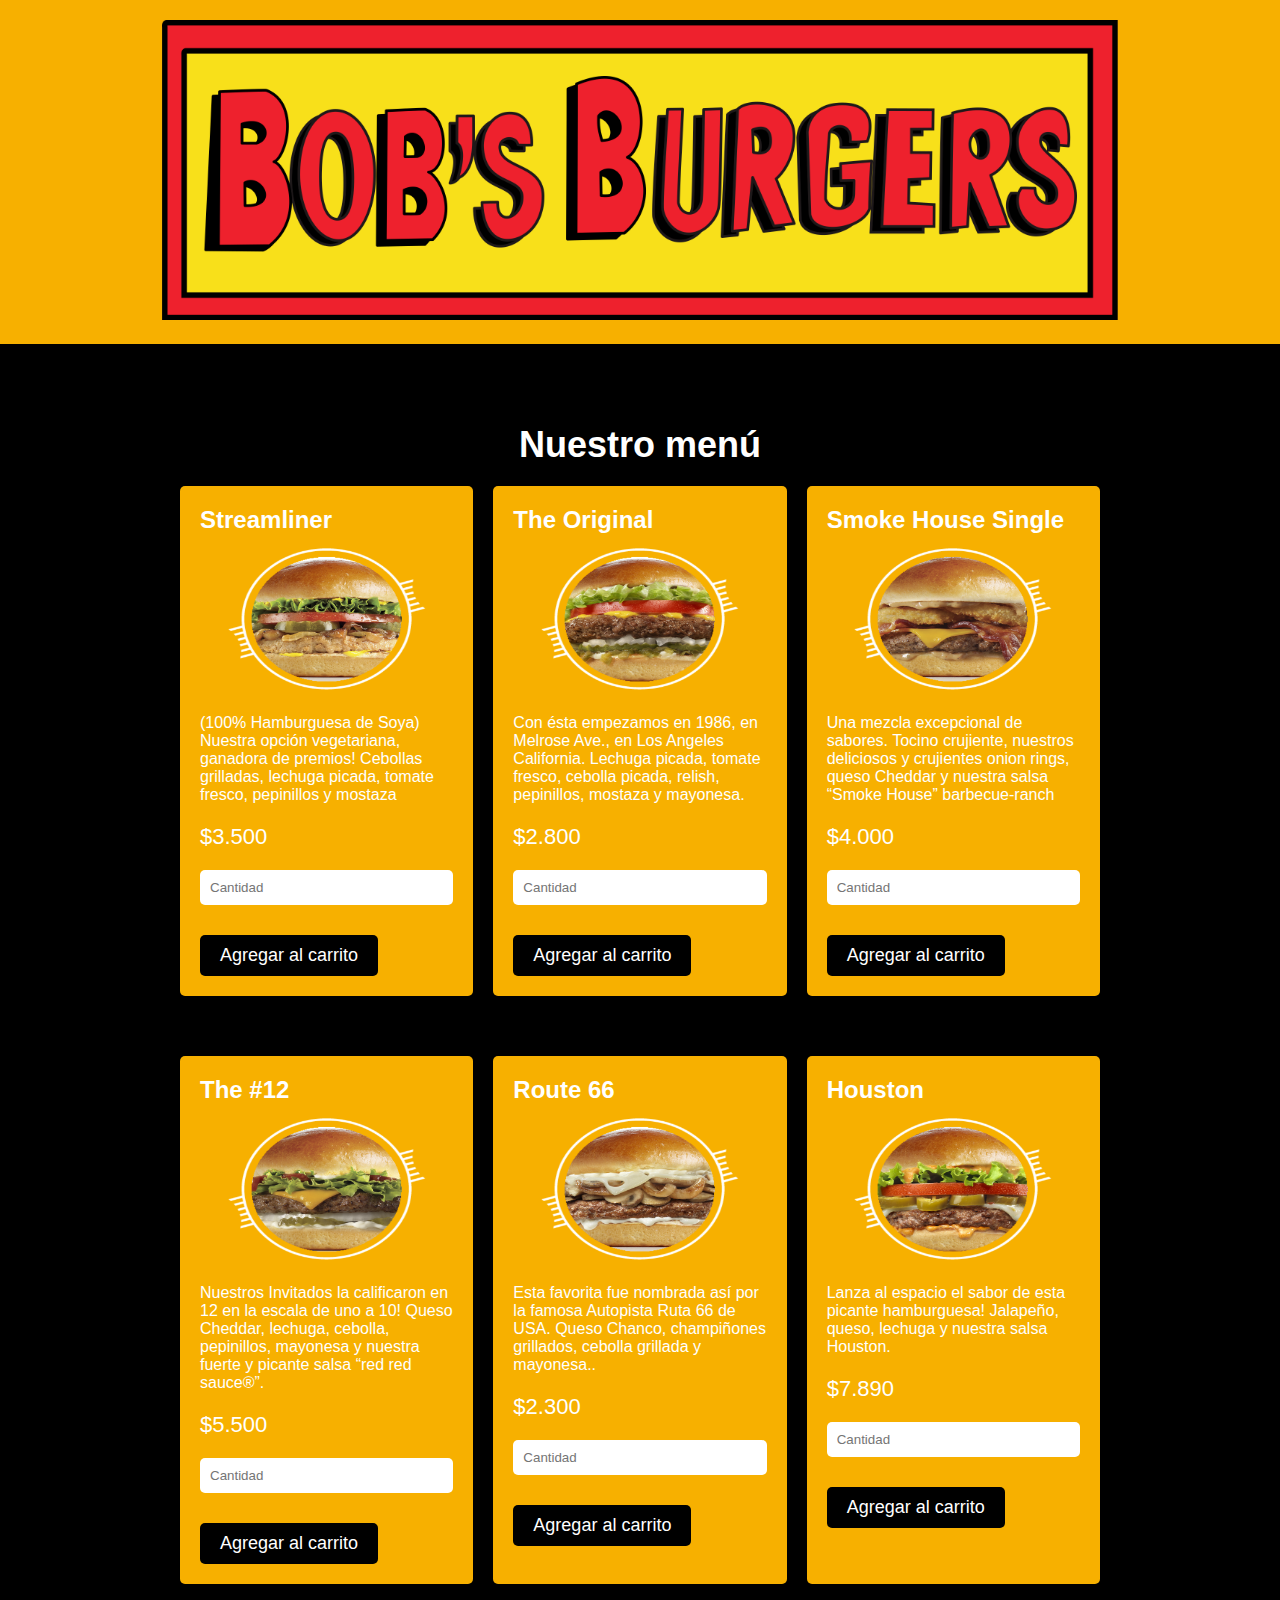
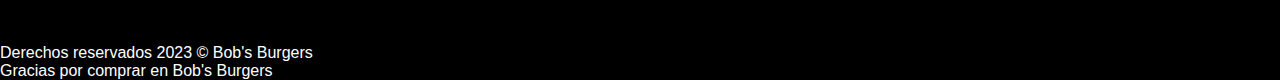
==== home.html @ 58c89898 "Cambiar nombre de index.html a home.html" ====
<!DOCTYPE html>
<html lang="es">
<head>
  <meta charset="UTF-8">
  <meta name="viewport" content="width=device-width, initial-scale=1.0">
  <title>Bob's Burgers</title>
  <link rel="stylesheet" href="style.css">
</head>
<body>
  <header>
    <a href="#" class="logo"><img src="img/logo.jpg" alt="Bob's Burgers"></a>
  </header>

  <main>
    <h1>Nuestro menú</h1>
    
    <div class="product-row">
      <div class="product">
        <h2> Streamliner </h2>
        <img src="img/Hamburguesa1.png" alt="Hamburguesa sencilla">
        <p>(100% Hamburguesa de Soya) Nuestra opción vegetariana, ganadora de premios! Cebollas grilladas, lechuga picada, tomate fresco, pepinillos y mostaza</p>
        <span>$3.500</span>
        <form>
          <input type="text" placeholder="Cantidad">
          <button>Agregar al carrito</button>
        </form>
      </div>

      <div class="product">
        <h2> The Original </h2>
        <img src="img/Hamburguesa2.png" alt="Hamburguesa doble">
        <p>Con ésta empezamos en 1986, en Melrose Ave., en Los Angeles California. Lechuga picada, tomate fresco, cebolla picada, relish, pepinillos, mostaza y mayonesa.</p>
        <span>$2.800</span>
        <form>
          <input type="text" placeholder="Cantidad">
          <button>Agregar al carrito</button>
        </form>
      </div>

      <div class="product">
        <h2>Smoke House Single</h2>
        <img src="img/Hamburguesa3.png" alt="Hamburguesa veggie">
        <p>Una mezcla excepcional de sabores. Tocino crujiente, nuestros deliciosos y crujientes onion rings, queso Cheddar y nuestra salsa “Smoke House” barbecue-ranch</p>
        <span>$4.000</span>
        <form>
          <input type="text" placeholder="Cantidad">
          <button>Agregar al carrito</button>
        </form>
      </div>
    </div>
    <div class="product-row">
      <div class="product">
        <h2> The #12 </h2>
        <img src="img/Hamburguesa4.png" alt="Hamburguesa BBQ">
        <p>Nuestros Invitados la calificaron en 12 en la escala de uno a 10! Queso Cheddar, lechuga, cebolla, pepinillos, mayonesa y nuestra fuerte y picante salsa “red red sauce®”.</p>
        <span>$5.500</span>
        <form>
          <input type="text" placeholder="Cantidad">
          <button>Agregar al carrito</button>
        </form>
      </div>

      <div class="product">
        <h2> Route 66 </h2>
        <img src="img/Hamburguesa5.png" alt="Hamburguesa con queso azul">
        <p>Esta favorita fue nombrada así por la famosa Autopista Ruta 66 de USA. Queso Chanco, champiñones grillados, cebolla grillada y mayonesa..</p>
        <span>$2.300</span>
        <form>
          <input type="text" placeholder="Cantidad">
          <button>Agregar al carrito</button>
        </form>
      </div>

      <div class="product">
        <h2> Houston </h2>
        <img src="img/Hamburguesa6.png" alt="Hamburguesa ranchera">
        <p>Lanza al espacio el sabor de esta picante hamburguesa! Jalapeño, queso, lechuga y nuestra salsa Houston.</p>
        <span>$7.890</span>
        <form>
          <input type="text" placeholder="Cantidad">
          <button>Agregar al carrito</button>
        </main>
            <footer>
                <p>Derechos reservados 2023 &copy; Bob's Burgers</p>

                <p>Gracias por comprar en Bob's Burgers</p>
              </footer>
            
            </body>
            </html>
---- style.css ----
* {
    margin: 0;
    padding: 0;
    box-sizing: border-box;
  }
  
  body {
    background-color: #000;
    color: #fff;
    font-family: Arial, sans-serif;
  }
  
  header {
    background-color: #f7b000;
    padding: 20px;
  }
  
  .logo {
    display: block;
    margin: 0 auto;
    text-align: center;
  }
  
  .logo img {
    height: 300px;
  }
  
  main {
    max-width: 960px;
    margin: 80px auto 0;
    padding: 0 20px;
  }
  
  h1 {
    font-size: 36px;
    margin-bottom: 20px;
    text-align: center;
  }
  
  .product-row {
    display: flex;
    flex-wrap: wrap;
    justify-content: space-between;
    margin-bottom: 40px;
  }
  
  .product {
    background-color: #f7b000;
    border-radius: 5px;
    padding: 20px;
    margin-bottom: 20px;
    width: calc(33.33% - 13.33px);
  }
  
  .product h2 {
    margin-bottom: 10px;
  }
  
  .product img {
    display: block;
    margin: 0 auto;
    width: 200px;
    height: 150px;
    margin-bottom: 20px;
  }
  
  .product p {
    margin-bottom: 20px;
  }
  
  .product span {
    display: block;
    font-size: 22px;
    margin-bottom: 20px;
  }
  
  input[type="text"] {
    display: block;
    width: 100%;
    padding: 10px;
    margin-bottom: 10px;
    border-radius: 5px;
    border: none;
  }
  
  button {
    background-color: #000;
    border: none;
    color: #fff;
    font-size: 18px;
    margin-top: 20px;
    padding: 10px 20px;
    border-radius: 5px;
    cursor: pointer;
  }
  
  #cart {
    background-color: #242424;
    padding: 20px;
  }
  
  #cart h2 {
    color: #fff;
    margin-bottom: 10px;
  }
  
  #cart form {
    display: flex;
    flex-direction: column;
  }
  
  .cart-table {
    border-collapse: collapse;
    margin-bottom: 20px;
    width: 100%;
  }
  
  .cart-table th,
  .cart-table td {
    padding: 10px;
    text-align: center;
    border: 1px solid #fff;
    color: #fff;
  }
  
  .cart-table th {
    background-color: #f7b000;
  }
  
  #cart label {
    display: block;
    margin-top: 10px;
    margin-bottom: 5px;
    color: #fff;
  }
  
  #cart input[type="text"],
  #cart input[type="email"],
  #cart input[type="tel"] {
    display: block;
    width: 100%;
    padding: 10px;
    margin-bottom: 10px;
    border-radius: 5px;
    border: none;
  }
  
  #cart button[type="submit"] {
    background-color: #f7b000;
    border: none;
    color: #000;
    font-size: 18px;
    margin-top: 20px;
    padding: 10px 20px;
    border-radius: 5px;
    cursor: pointer;
  }
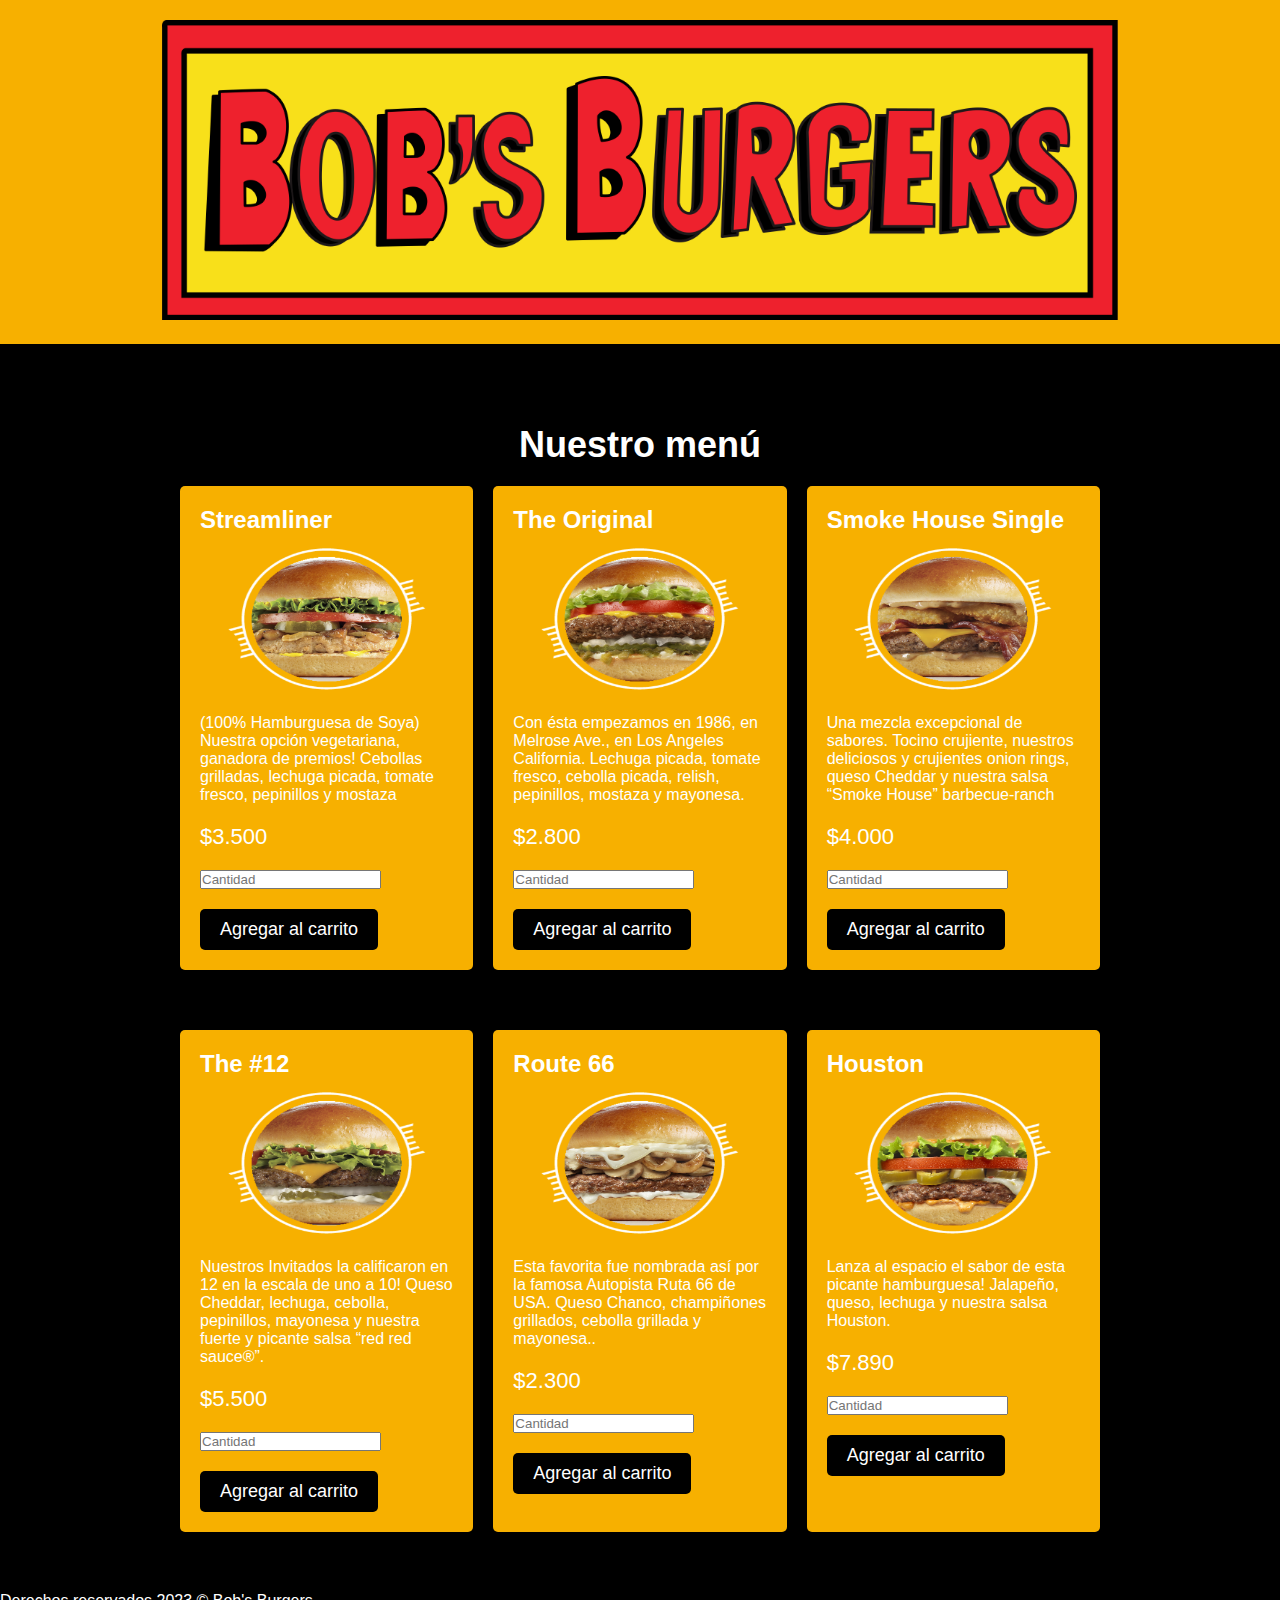
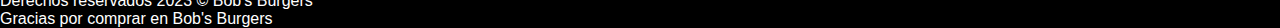
==== commit 0e904a4c: "Update home.html" ====
--- a/home.html
+++ b/home.html
@@ -1,11 +1,13 @@
 <!DOCTYPE html>
 <html lang="es">
+
 <head>
   <meta charset="UTF-8">
   <meta name="viewport" content="width=device-width, initial-scale=1.0">
   <title>Bob's Burgers</title>
   <link rel="stylesheet" href="style.css">
 </head>
+
 <body>
   <header>
     <a href="#" class="logo"><img src="img/logo.jpg" alt="Bob's Burgers"></a>
@@ -13,61 +15,67 @@
 
   <main>
     <h1>Nuestro menú</h1>
-    
+
     <div class="product-row">
       <div class="product">
         <h2> Streamliner </h2>
         <img src="img/Hamburguesa1.png" alt="Hamburguesa sencilla">
-        <p>(100% Hamburguesa de Soya) Nuestra opción vegetariana, ganadora de premios! Cebollas grilladas, lechuga picada, tomate fresco, pepinillos y mostaza</p>
+        <p>(100% Hamburguesa de Soya) Nuestra opción vegetariana, ganadora de premios! Cebollas grilladas, lechuga picada,
+          tomate fresco, pepinillos y mostaza</p>
         <span>$3.500</span>
         <form>
-          <input type="text" placeholder="Cantidad">
-          <button>Agregar al carrito</button>
+          <input type="number" placeholder="Cantidad">
+          <button type="submit">Agregar al carrito</button>
         </form>
       </div>
 
       <div class="product">
         <h2> The Original </h2>
         <img src="img/Hamburguesa2.png" alt="Hamburguesa doble">
-        <p>Con ésta empezamos en 1986, en Melrose Ave., en Los Angeles California. Lechuga picada, tomate fresco, cebolla picada, relish, pepinillos, mostaza y mayonesa.</p>
+        <p>Con ésta empezamos en 1986, en Melrose Ave., en Los Angeles California. Lechuga picada, tomate fresco, cebolla
+          picada, relish, pepinillos, mostaza y mayonesa.</p>
         <span>$2.800</span>
         <form>
-          <input type="text" placeholder="Cantidad">
-          <button>Agregar al carrito</button>
+          <input type="number" placeholder="Cantidad">
+          <button type="submit">Agregar al carrito</button>
         </form>
       </div>
 
       <div class="product">
         <h2>Smoke House Single</h2>
         <img src="img/Hamburguesa3.png" alt="Hamburguesa veggie">
-        <p>Una mezcla excepcional de sabores. Tocino crujiente, nuestros deliciosos y crujientes onion rings, queso Cheddar y nuestra salsa “Smoke House” barbecue-ranch</p>
+        <p>Una mezcla excepcional de sabores. Tocino crujiente, nuestros deliciosos y crujientes onion rings, queso
+          Cheddar y nuestra salsa “Smoke House” barbecue-ranch</p>
         <span>$4.000</span>
         <form>
-          <input type="text" placeholder="Cantidad">
-          <button>Agregar al carrito</button>
+          <input type="number" placeholder="Cantidad">
+          <button type="submit">Agregar al carrito</button>
         </form>
       </div>
     </div>
+
     <div class="product-row">
       <div class="product">
         <h2> The #12 </h2>
         <img src="img/Hamburguesa4.png" alt="Hamburguesa BBQ">
-        <p>Nuestros Invitados la calificaron en 12 en la escala de uno a 10! Queso Cheddar, lechuga, cebolla, pepinillos, mayonesa y nuestra fuerte y picante salsa “red red sauce®”.</p>
+        <p>Nuestros Invitados la calificaron en 12 en la escala de uno a 10! Queso Cheddar, lechuga, cebolla,
+          pepinillos, mayonesa y nuestra fuerte y picante salsa “red red sauce®”.</p>
         <span>$5.500</span>
         <form>
-          <input type="text" placeholder="Cantidad">
-          <button>Agregar al carrito</button>
+          <input type="number" placeholder="Cantidad">
+          <button type="submit">Agregar al carrito</button>
         </form>
       </div>
 
       <div class="product">
         <h2> Route 66 </h2>
         <img src="img/Hamburguesa5.png" alt="Hamburguesa con queso azul">
-        <p>Esta favorita fue nombrada así por la famosa Autopista Ruta 66 de USA. Queso Chanco, champiñones grillados, cebolla grillada y mayonesa..</p>
+        <p>Esta favorita fue nombrada así por la famosa Autopista Ruta 66 de USA. Queso Chanco, champiñones grillados,
+          cebolla grillada y mayonesa..</p>
         <span>$2.300</span>
         <form>
-          <input type="text" placeholder="Cantidad">
-          <button>Agregar al carrito</button>
+          <input type="number" placeholder="Cantidad">
+          <button type="submit">Agregar al carrito</button>
         </form>
       </div>
 
@@ -77,14 +85,17 @@
         <p>Lanza al espacio el sabor de esta picante hamburguesa! Jalapeño, queso, lechuga y nuestra salsa Houston.</p>
         <span>$7.890</span>
         <form>
-          <input type="text" placeholder="Cantidad">
-          <button>Agregar al carrito</button>
-        </main>
-            <footer>
-                <p>Derechos reservados 2023 &copy; Bob's Burgers</p>
+          <input type="number" placeholder="Cantidad">
+          <button type="submit">Agregar al carrito</button>
+        </form>
+      </div>
+    </div>
+  </main>
 
-                <p>Gracias por comprar en Bob's Burgers</p>
-              </footer>
-            
-            </body>
-            </html>+  <footer>
+    <p>Derechos reservados 2023 © Bob's Burgers</p>
+    <p>Gracias por comprar en Bob's Burgers</p>
+  </footer>
+</body>
+
+</html>
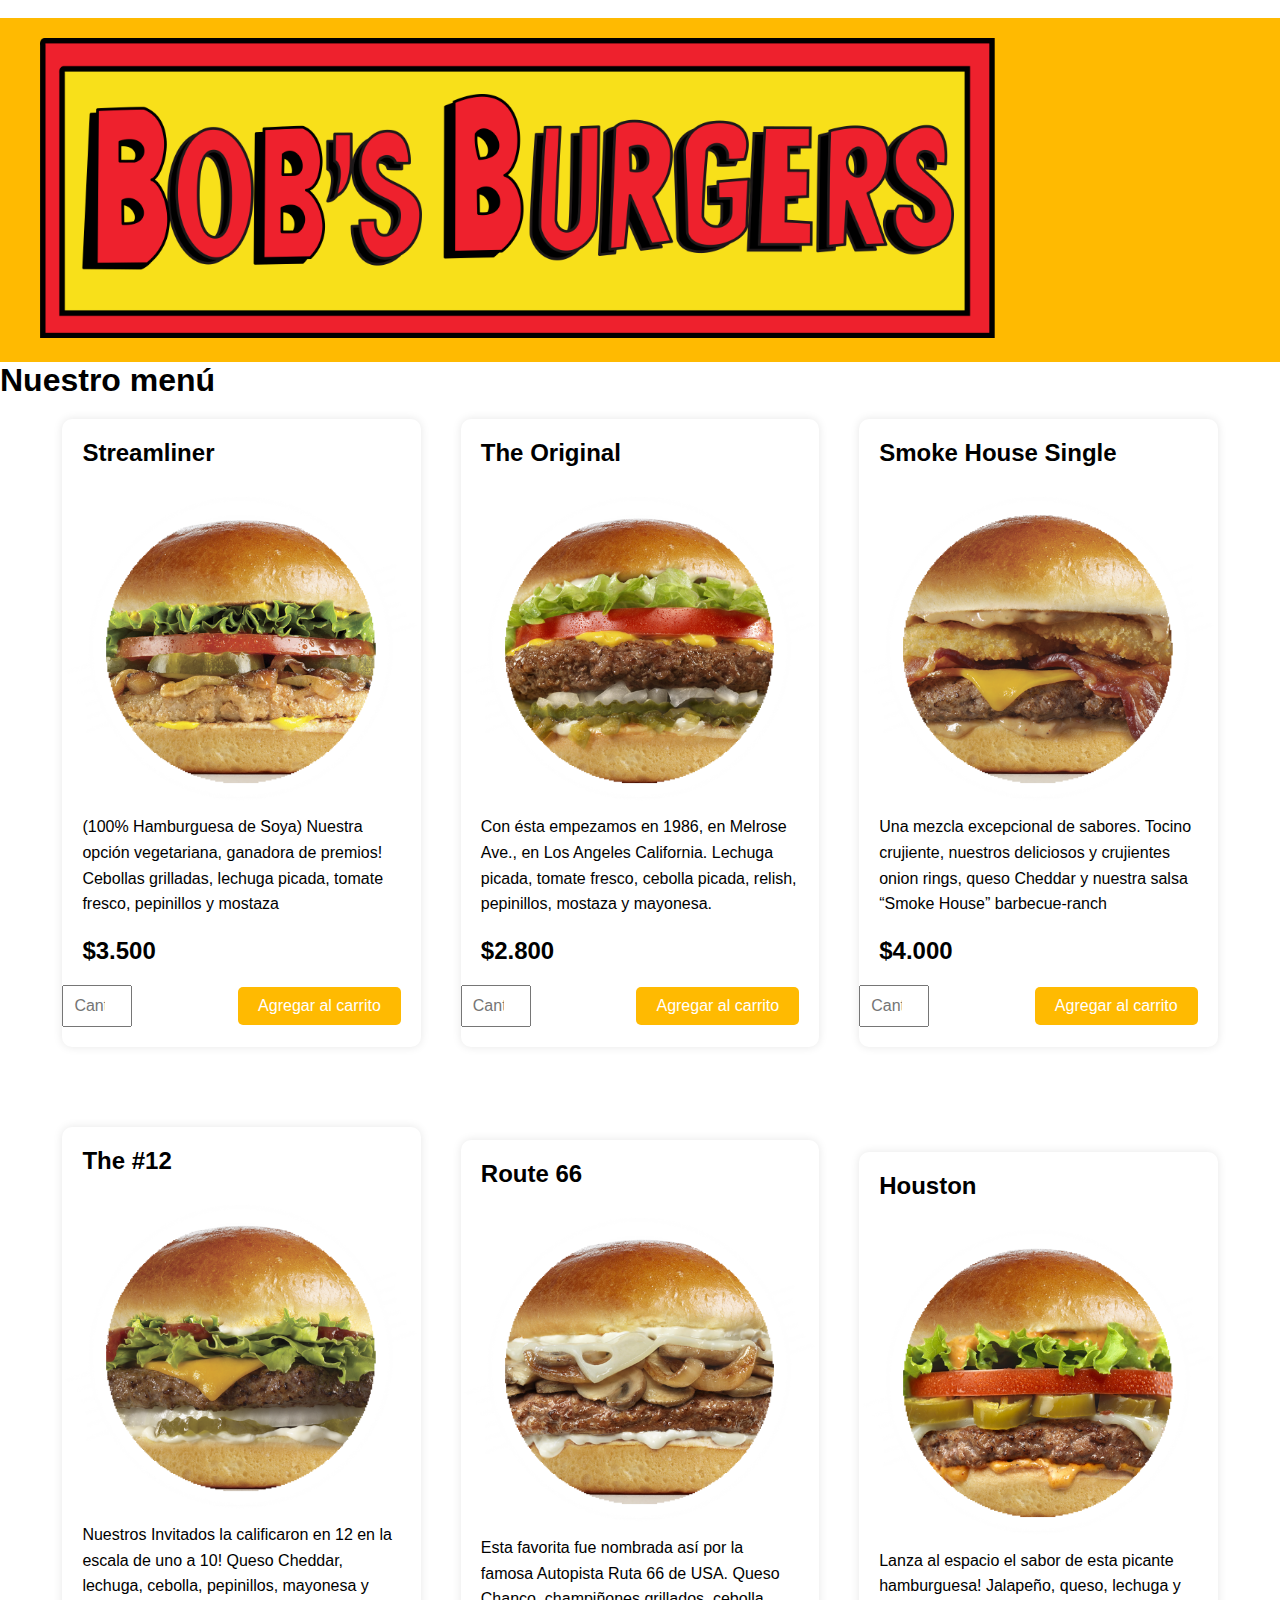
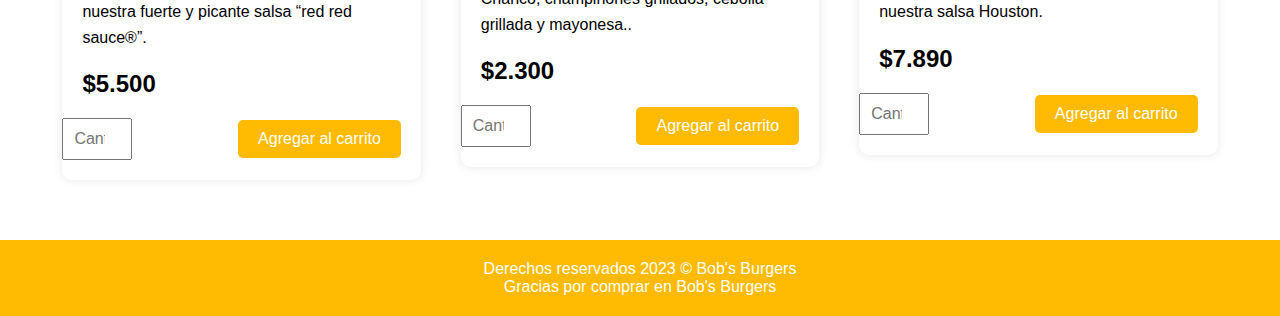
==== commit 6d0cbdb4: "Update home.html" ====
--- a/home.html
+++ b/home.html
@@ -7,6 +7,7 @@
   <title>Bob's Burgers</title>
   <link rel="stylesheet" href="style.css">
 </head>
+ <br>
 
 <body>
   <header>
--- a/style.css
+++ b/style.css
@@ -1,157 +1,150 @@
+/* Reset CSS */
 * {
-    margin: 0;
-    padding: 0;
-    box-sizing: border-box;
-  }
-  
-  body {
-    background-color: #000;
-    color: #fff;
-    font-family: Arial, sans-serif;
-  }
-  
-  header {
-    background-color: #f7b000;
-    padding: 20px;
-  }
-  
-  .logo {
-    display: block;
-    margin: 0 auto;
-    text-align: center;
-  }
-  
-  .logo img {
-    height: 300px;
-  }
-  
-  main {
-    max-width: 960px;
-    margin: 80px auto 0;
-    padding: 0 20px;
-  }
-  
-  h1 {
-    font-size: 36px;
-    margin-bottom: 20px;
-    text-align: center;
-  }
-  
-  .product-row {
-    display: flex;
-    flex-wrap: wrap;
-    justify-content: space-between;
-    margin-bottom: 40px;
-  }
-  
-  .product {
-    background-color: #f7b000;
-    border-radius: 5px;
-    padding: 20px;
-    margin-bottom: 20px;
-    width: calc(33.33% - 13.33px);
-  }
-  
-  .product h2 {
-    margin-bottom: 10px;
-  }
-  
-  .product img {
-    display: block;
-    margin: 0 auto;
-    width: 200px;
-    height: 150px;
-    margin-bottom: 20px;
-  }
-  
-  .product p {
-    margin-bottom: 20px;
-  }
-  
-  .product span {
-    display: block;
-    font-size: 22px;
-    margin-bottom: 20px;
-  }
-  
-  input[type="text"] {
-    display: block;
-    width: 100%;
-    padding: 10px;
-    margin-bottom: 10px;
-    border-radius: 5px;
-    border: none;
-  }
-  
-  button {
-    background-color: #000;
-    border: none;
-    color: #fff;
-    font-size: 18px;
-    margin-top: 20px;
-    padding: 10px 20px;
-    border-radius: 5px;
-    cursor: pointer;
-  }
-  
-  #cart {
-    background-color: #242424;
-    padding: 20px;
-  }
-  
-  #cart h2 {
-    color: #fff;
-    margin-bottom: 10px;
-  }
-  
-  #cart form {
-    display: flex;
-    flex-direction: column;
-  }
-  
-  .cart-table {
-    border-collapse: collapse;
-    margin-bottom: 20px;
-    width: 100%;
-  }
-  
-  .cart-table th,
-  .cart-table td {
-    padding: 10px;
-    text-align: center;
-    border: 1px solid #fff;
-    color: #fff;
-  }
-  
-  .cart-table th {
-    background-color: #f7b000;
-  }
-  
-  #cart label {
-    display: block;
-    margin-top: 10px;
-    margin-bottom: 5px;
-    color: #fff;
-  }
-  
-  #cart input[type="text"],
-  #cart input[type="email"],
-  #cart input[type="tel"] {
-    display: block;
-    width: 100%;
-    padding: 10px;
-    margin-bottom: 10px;
-    border-radius: 5px;
-    border: none;
-  }
-  
-  #cart button[type="submit"] {
-    background-color: #f7b000;
-    border: none;
-    color: #000;
-    font-size: 18px;
-    margin-top: 20px;
-    padding: 10px 20px;
-    border-radius: 5px;
-    cursor: pointer;
-  }+  margin: 0;
+  padding: 0;
+  box-sizing: border-box;
+}
+
+/* Global styles */
+body {
+  font-family: 'Montserrat', sans-serif;
+}
+
+/* Header */
+header {
+  background-color: #FFBA01;
+  display: flex;
+  justify-content: space-between;
+  align-items: center;
+  padding: 20px 40px;
+}
+
+nav ul {
+  display: flex;
+  list-style-type: none;
+}
+
+nav a {
+  text-decoration: none;
+  color: #000;
+  font-weight: bold;
+  transition: color 0.3s ease;
+}
+
+nav a:hover {
+  color: #FFF;
+}
+
+.logo img {
+  height: 300px;
+}
+
+/* Hero section */
+.hero {
+  background-image: url('img/bg.jpg');
+  background-size: cover;
+  background-position: center;
+  height: 400px;
+  display: flex;
+  justify-content: center;
+  align-items: center;
+  text-align: center;
+  color: #fff;
+}
+
+.title {
+  font-size: 60px;
+  margin-bottom: 20px;
+}
+
+.subtitle {
+  font-size: 24px;
+}
+
+/* Menu section */
+.menu-section {
+  padding: 40px;
+}
+
+.product-row {
+  display: flex;
+  justify-content: center;
+  align-items: center;
+  flex-wrap: wrap;
+  margin-bottom: 40px;
+}
+
+.product {
+  width: 28%;
+  margin: 20px;
+  border-radius: 10px;
+  overflow: hidden;
+  box-shadow: 0 0 10px rgba(0, 0, 0, 0.1);
+  transition: all 0.3s ease;
+}
+
+.product:hover {
+  transform: translateY(-5px);
+  box-shadow: 0 5px 10px rgba(0, 0, 0, 0.2);
+}
+
+.product img {
+  width: 100%;
+  height: auto;
+}
+
+.product h2 {
+  margin: 20px;
+  font-size: 24px;
+}
+
+.product p {
+  margin: 0 20px 20px;
+  font-size: 16px;
+  line-height: 1.6;
+}
+
+.product span {
+  display: block;
+  margin: 0 20px 20px;
+  font-size: 24px;
+  font-weight: bold;
+}
+
+.product form {
+  display: flex;
+  justify-content: space-between;
+  align-items: center;
+  margin-right: 20px;
+  margin-bottom: 20px;
+}
+
+.product form input {
+  width: 70px;
+  padding: 10px;
+  font-size: 16px;
+  text-align: center;
+}
+
+.product form button {
+  background-color: #FFBA01;
+  border: none;
+  color: #fff;
+  padding: 10px 20px;
+  border-radius: 5px;
+  font-size: 16px;
+  cursor: pointer;
+  transition: all 0.3s ease;
+}
+
+.product form button:hover {
+  background-color: #FFA41C;
+}
+
+/* Footer */
+footer {
+  background-color: #FFBA01;
+  color: #fff;
+  padding: 20px 40px;
+  text-align: center;
+}
